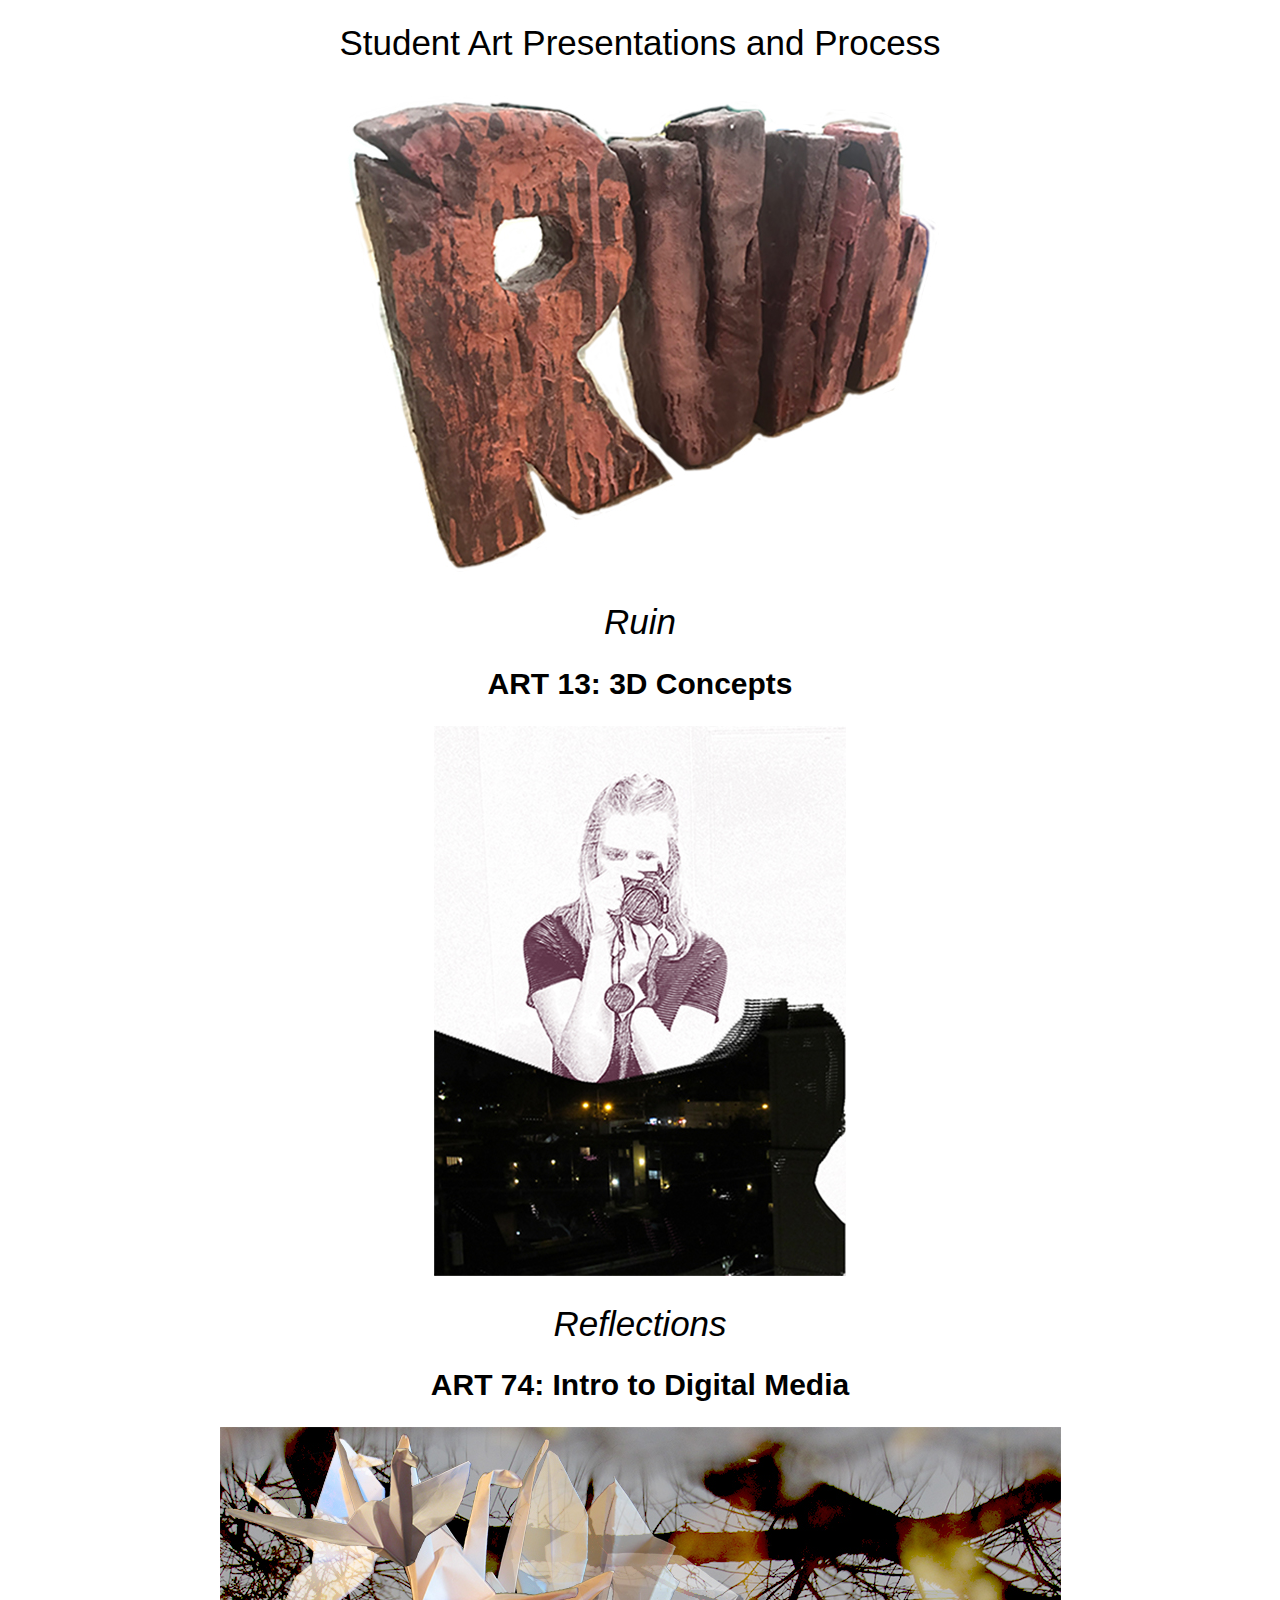
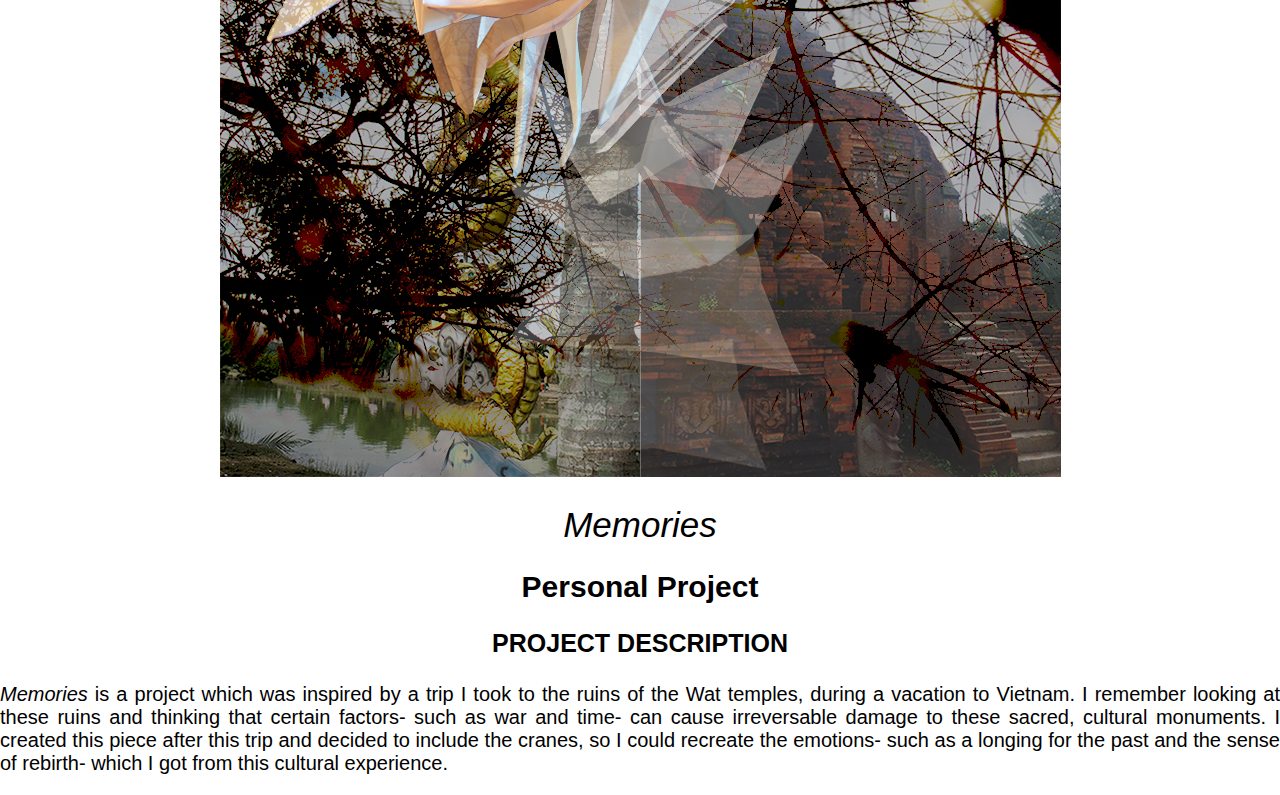
==== index.html @ a5b78435 "update" ====
<!DOCTYPE html><html>
<head>
<title>Index</title>
</head>
<link rel="stylesheet" type="text/css" href="styles.css">
<body>
<h1>Student Art Presentations and Process</h1>
<div>
<center><img src="ruin.jpg" alt="painted word sculpture" class="650px; 488px"></center></img>
</div>
<div>
<h1><i>Ruin</i></h1>
</div>
<h2>ART 13: 3D Concepts</h2>
<div>
<center><img src="photoshop.jpg" alt="girl in front of mirror with camara" class="412px; 550px"></center></img>
</div>
<div>
<h1><i>Reflections</i></h1>
<h2>ART 74: Intro to Digital Media</h2>
<center><img src="cranes.jpg" alt="image of paper cranes" class="841px; 650px"></center></img>
</div>
<div>
<h1><i>Memories</i></h1>
<h2>Personal Project</h2>
<h3>PROJECT DESCRIPTION</h3>
<p><i>Memories</i> is a project which was inspired by a trip I took to the ruins of the Wat temples, during a vacation to Vietnam.  I remember looking at these ruins and thinking that certain factors- such as war and time- can cause irreversable damage to these sacred, cultural monuments.  I created this piece after this trip and decided to include the cranes, so I could recreate the emotions- such as a longing for the past and the sense of rebirth- which I got from this cultural experience.</p>
</div>
</body>
</html>
---- styles.css ----
html, body {
  margin: 0;
  padding: 0;
}

h1 {
	font-weight: normal;
	font-style: normal;
	font-family: sans-serif;
	font-size: 35px;
	text-align: center;
}

h2 {
		font-weight: bold;
		font-style: normal;
		font-family: sans-serif;
		font-size: 30px;
		text-align: center;
}

h3 {
	font-weight: bold;
	font-style: normal;
	font-family: sans-serif;
	font-size: 25px;
	text-align: center;
}

p {
	font-weight: normal;
	font-style: normal;
	font-family: sans-serif;
	font-size: 20px;
	text-align: justify;
}
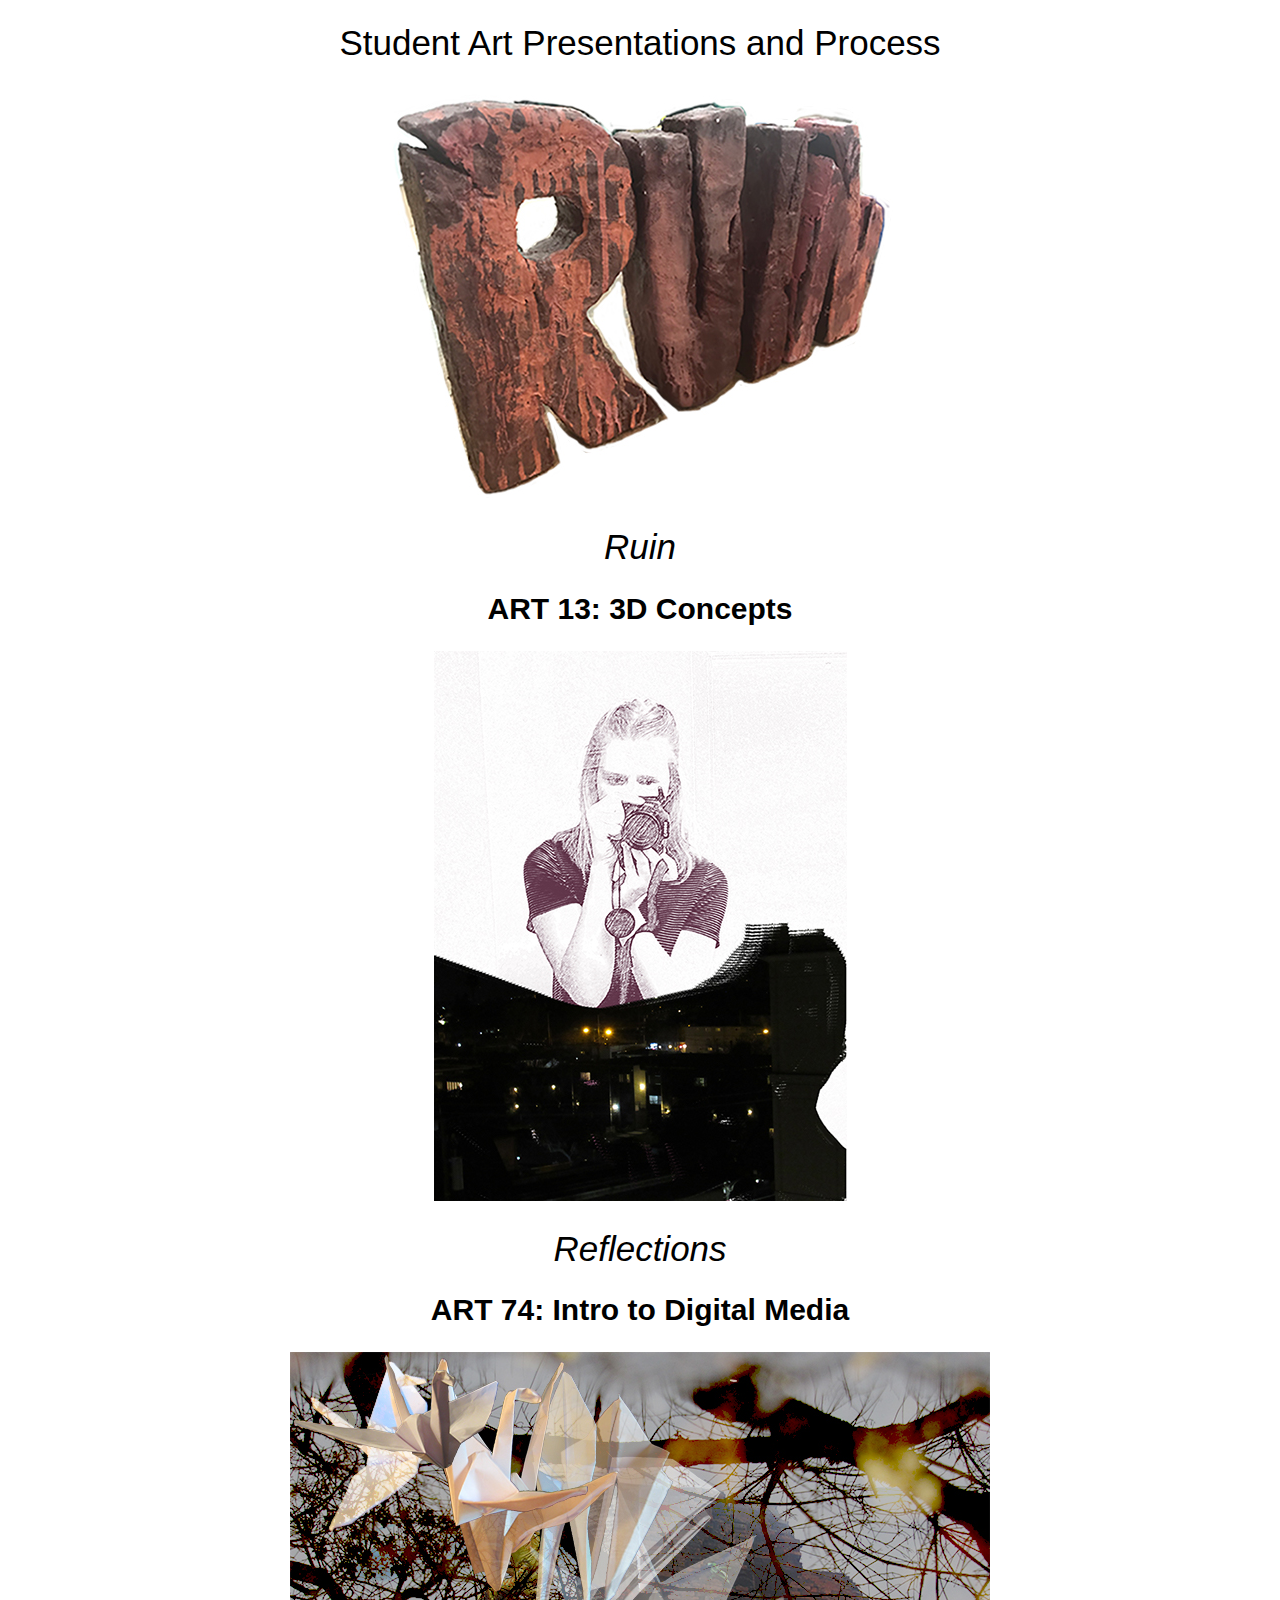
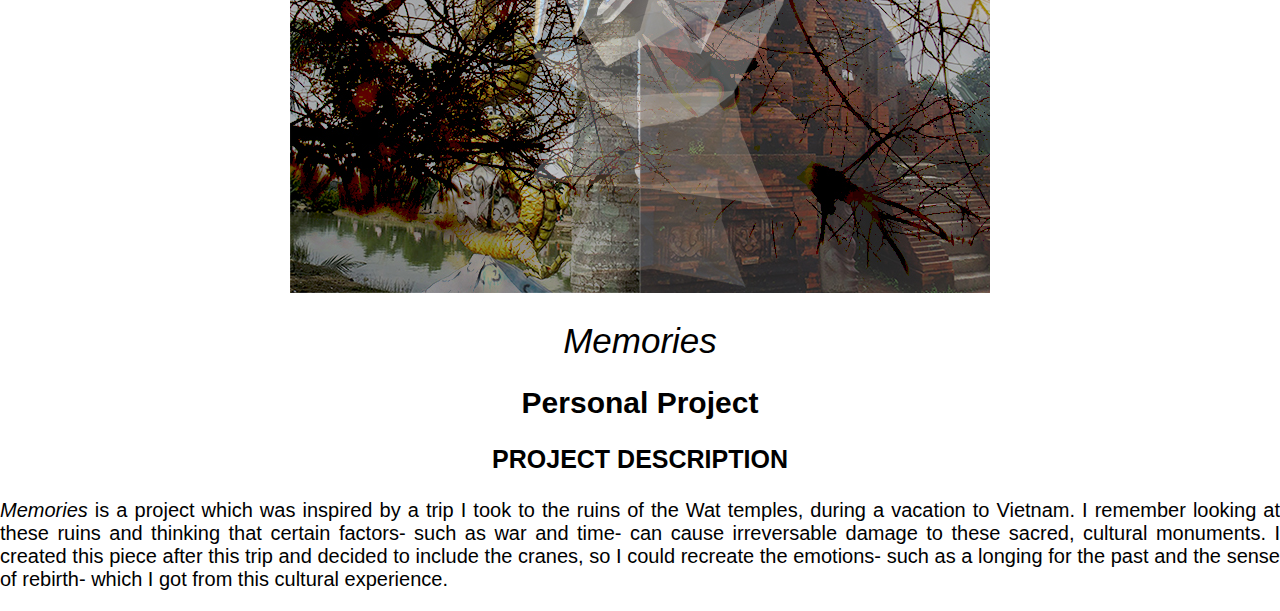
==== commit ec08eaa7: "image size changes" ====
--- a/index.html
+++ b/index.html
@@ -6,19 +6,19 @@
 <body>
 <h1>Student Art Presentations and Process</h1>
 <div>
-<center><img src="ruin.jpg" alt="painted word sculpture" class="650px; 488px"></center></img>
+<center><img src="ruin.jpg" alt="painted word sculpture" class="550px; 413px"></center></img>
 </div>
 <div>
 <h1><i>Ruin</i></h1>
 </div>
 <h2>ART 13: 3D Concepts</h2>
 <div>
-<center><img src="photoshop.jpg" alt="girl in front of mirror with camara" class="412px; 550px"></center></img>
+<center><img src="photoshop.jpg" alt="girl in front of mirror with camara" class="413px; 550px"></center></img>
 </div>
 <div>
 <h1><i>Reflections</i></h1>
 <h2>ART 74: Intro to Digital Media</h2>
-<center><img src="cranes.jpg" alt="image of paper cranes" class="841px; 650px"></center></img>
+<center><img src="cranes.jpg" alt="image of paper cranes" class="700px; 541px"></center></img>
 </div>
 <div>
 <h1><i>Memories</i></h1>
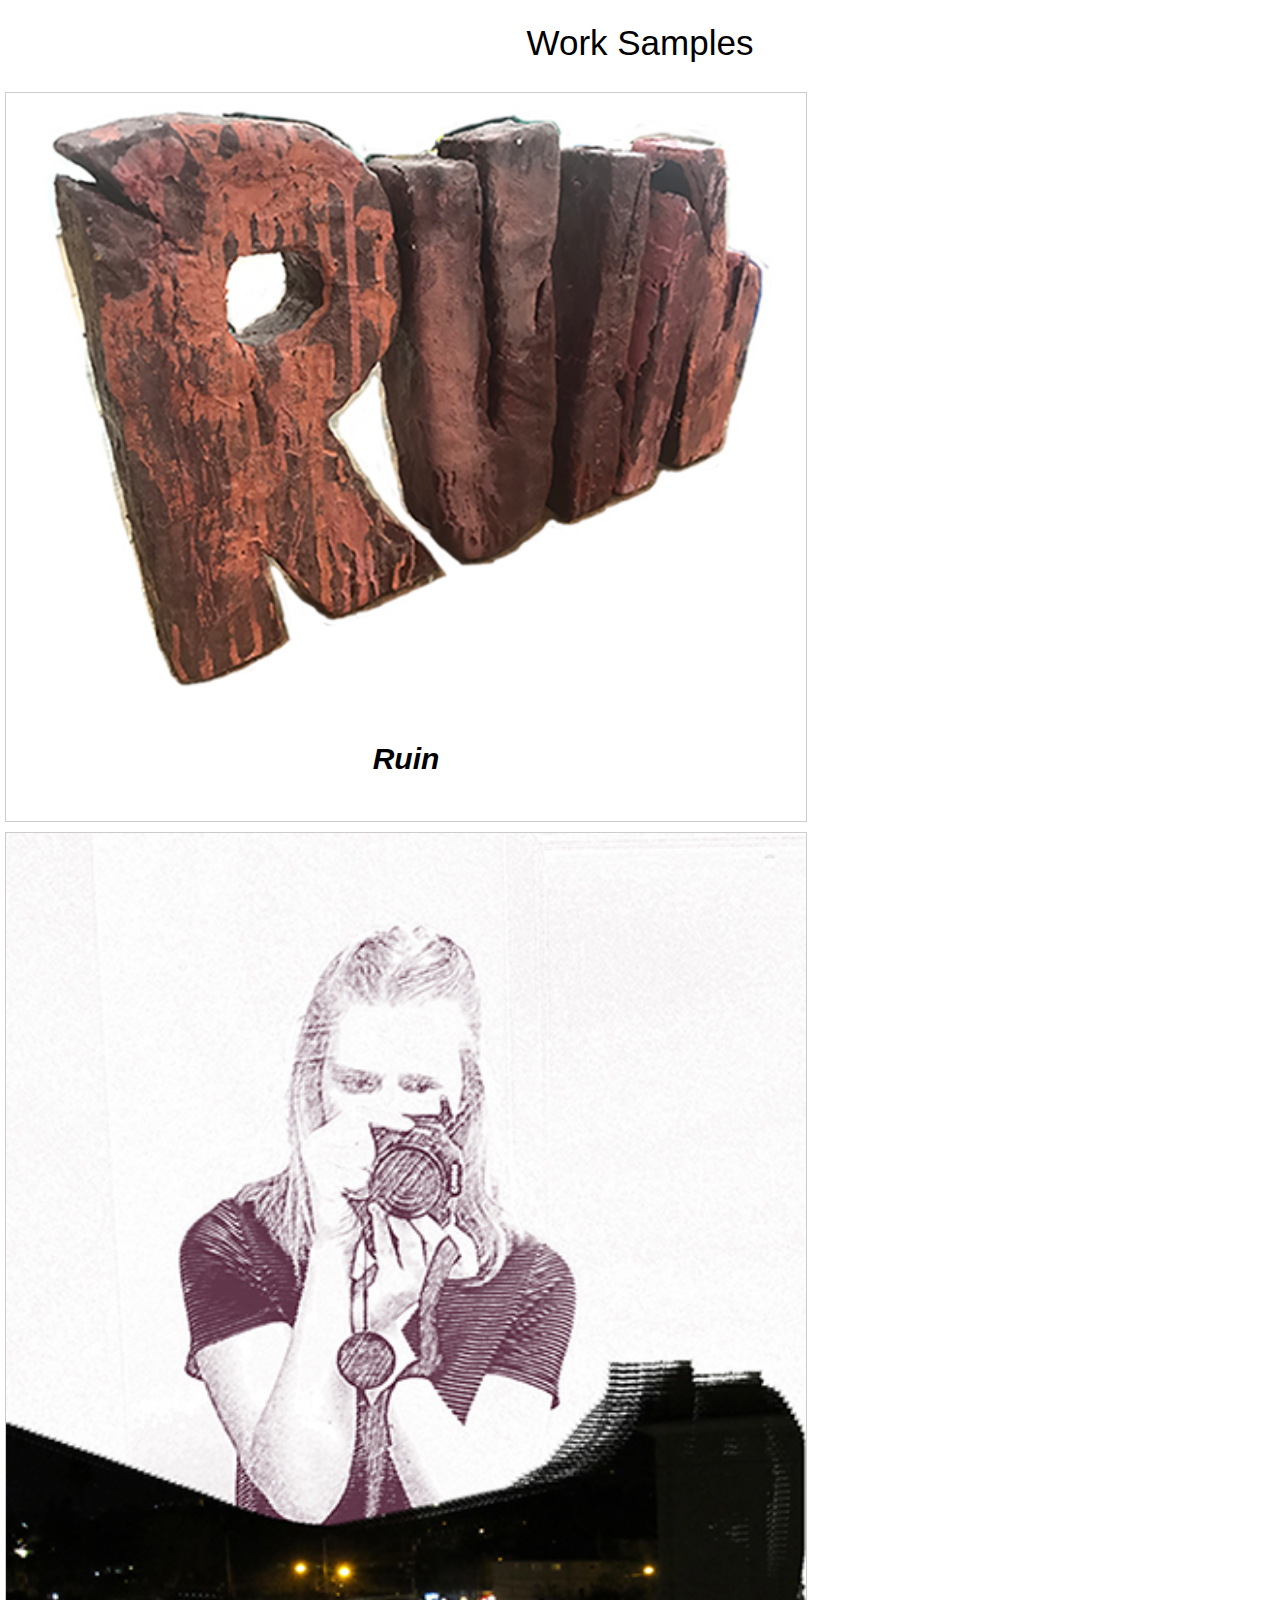
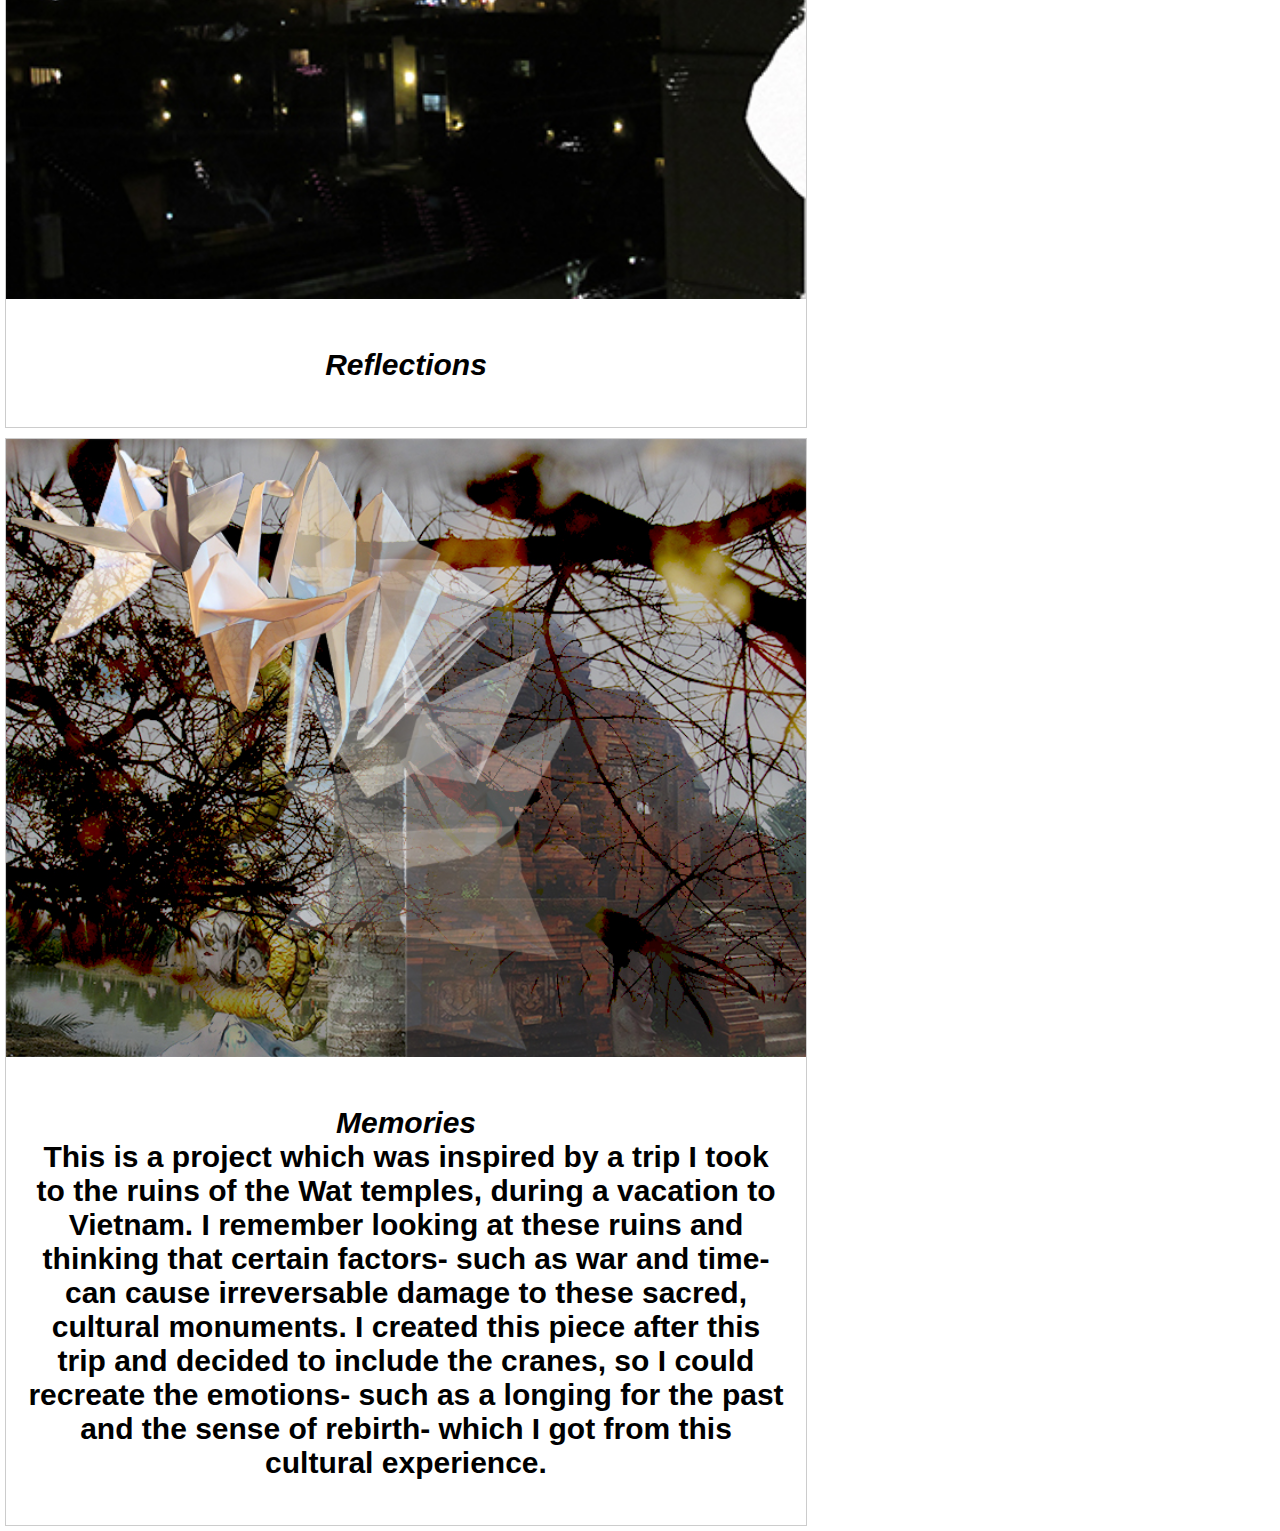
==== commit b25f4d82: "website update" ====
--- a/index.html
+++ b/index.html
@@ -4,27 +4,24 @@
 </head>
 <link rel="stylesheet" type="text/css" href="styles.css">
 <body>
-<h1>Student Art Presentations and Process</h1>
-<div>
-<center><img src="ruin.jpg" alt="painted word sculpture" class="550px; 413px"></center></img>
+<h1>Work Samples</h1>
+<div class="gallery">
+<a target="_blank" href="ruin.jpg">
+<img src="ruin.jpg" alt="painted word sculpture" width="550px" height="413px"></img>
+</a>
+<div class="desc"><h2><i>Ruin</i></h2></div>
 </div>
-<div>
-<h1><i>Ruin</i></h1>
+<div class="gallery">
+<a target="_blank" href="photoshop.jpg">
+<img src="photoshop.jpg" alt="girl in front of mirror with camara" width="413px" height="550px"></img>
+</a>
+<div class="desc"><h2><i>Reflections</i></h2></div>
 </div>
-<h2>ART 13: 3D Concepts</h2>
-<div>
-<center><img src="photoshop.jpg" alt="girl in front of mirror with camara" class="413px; 550px"></center></img>
-</div>
-<div>
-<h1><i>Reflections</i></h1>
-<h2>ART 74: Intro to Digital Media</h2>
-<center><img src="cranes.jpg" alt="image of paper cranes" class="700px; 541px"></center></img>
-</div>
-<div>
-<h1><i>Memories</i></h1>
-<h2>Personal Project</h2>
-<h3>PROJECT DESCRIPTION</h3>
-<p><i>Memories</i> is a project which was inspired by a trip I took to the ruins of the Wat temples, during a vacation to Vietnam.  I remember looking at these ruins and thinking that certain factors- such as war and time- can cause irreversable damage to these sacred, cultural monuments.  I created this piece after this trip and decided to include the cranes, so I could recreate the emotions- such as a longing for the past and the sense of rebirth- which I got from this cultural experience.</p>
+<div class="gallery">
+<a target="_blank" href="cranes.jpg">
+<img src="cranes.jpg" alt="image of paper cranes" width="700px" height="541px"></img>
+</a>
+<div class="desc"><h2><i>Memories</i><div>This is a project which was inspired by a trip I took to the ruins of the Wat temples, during a vacation to Vietnam.  I remember looking at these ruins and thinking that certain factors- such as war and time- can cause irreversable damage to these sacred, cultural monuments.  I created this piece after this trip and decided to include the cranes, so I could recreate the emotions- such as a longing for the past and the sense of rebirth- which I got from this cultural experience.</h2></div>
 </div>
 </body>
 </html>
--- a/styles.css
+++ b/styles.css
@@ -2,6 +2,28 @@
   margin: 0;
   padding: 0;
 }
+div.gallery {
+  margin: 5px;
+  border: 1px solid #ccc;
+  float: left;
+  width: 800px;
+  background-color: white;
+}
+
+div.gallery:hover{
+    border: 10px auto;
+}
+
+div.gallery img{
+  width: 100%;
+  height: auto;
+}
+
+div.desc{
+  padding: 20px;
+  text-align: center;
+  fill: white;
+  }
 
 h1 {
 	font-weight: normal;
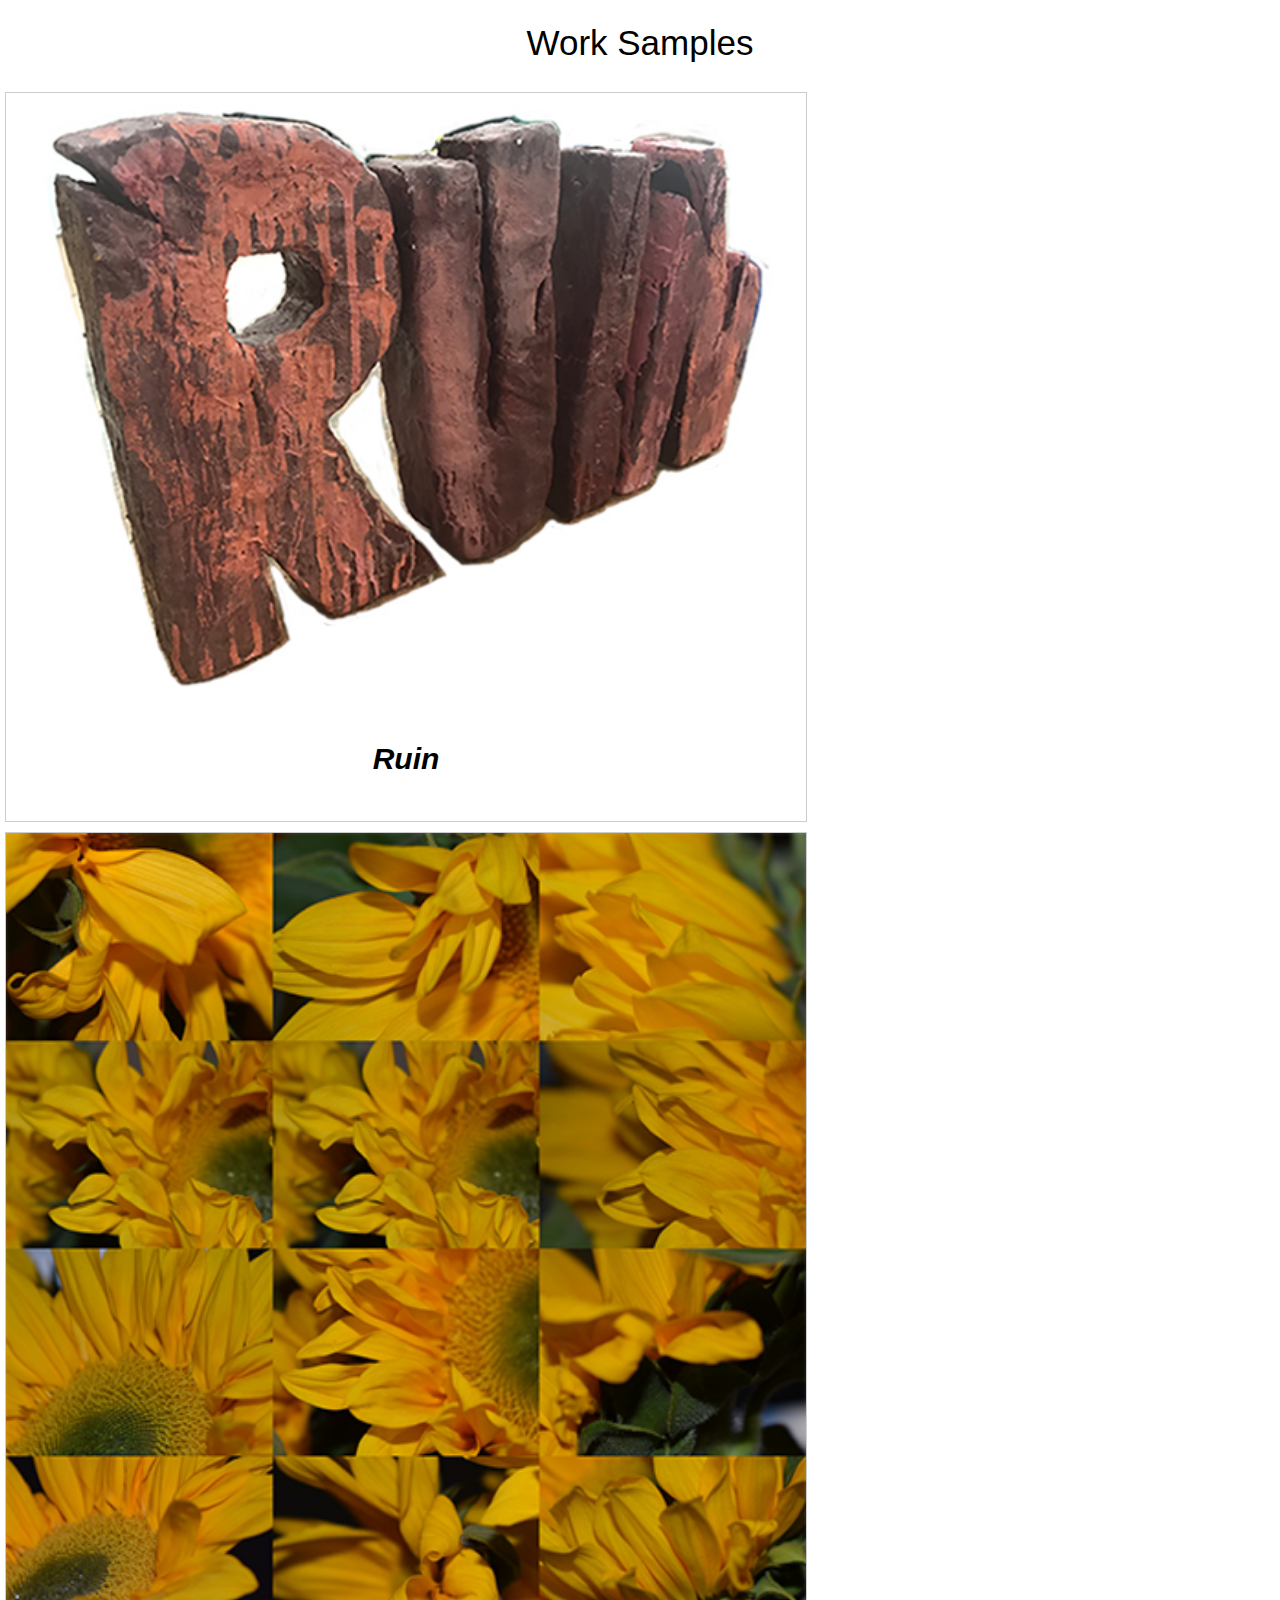
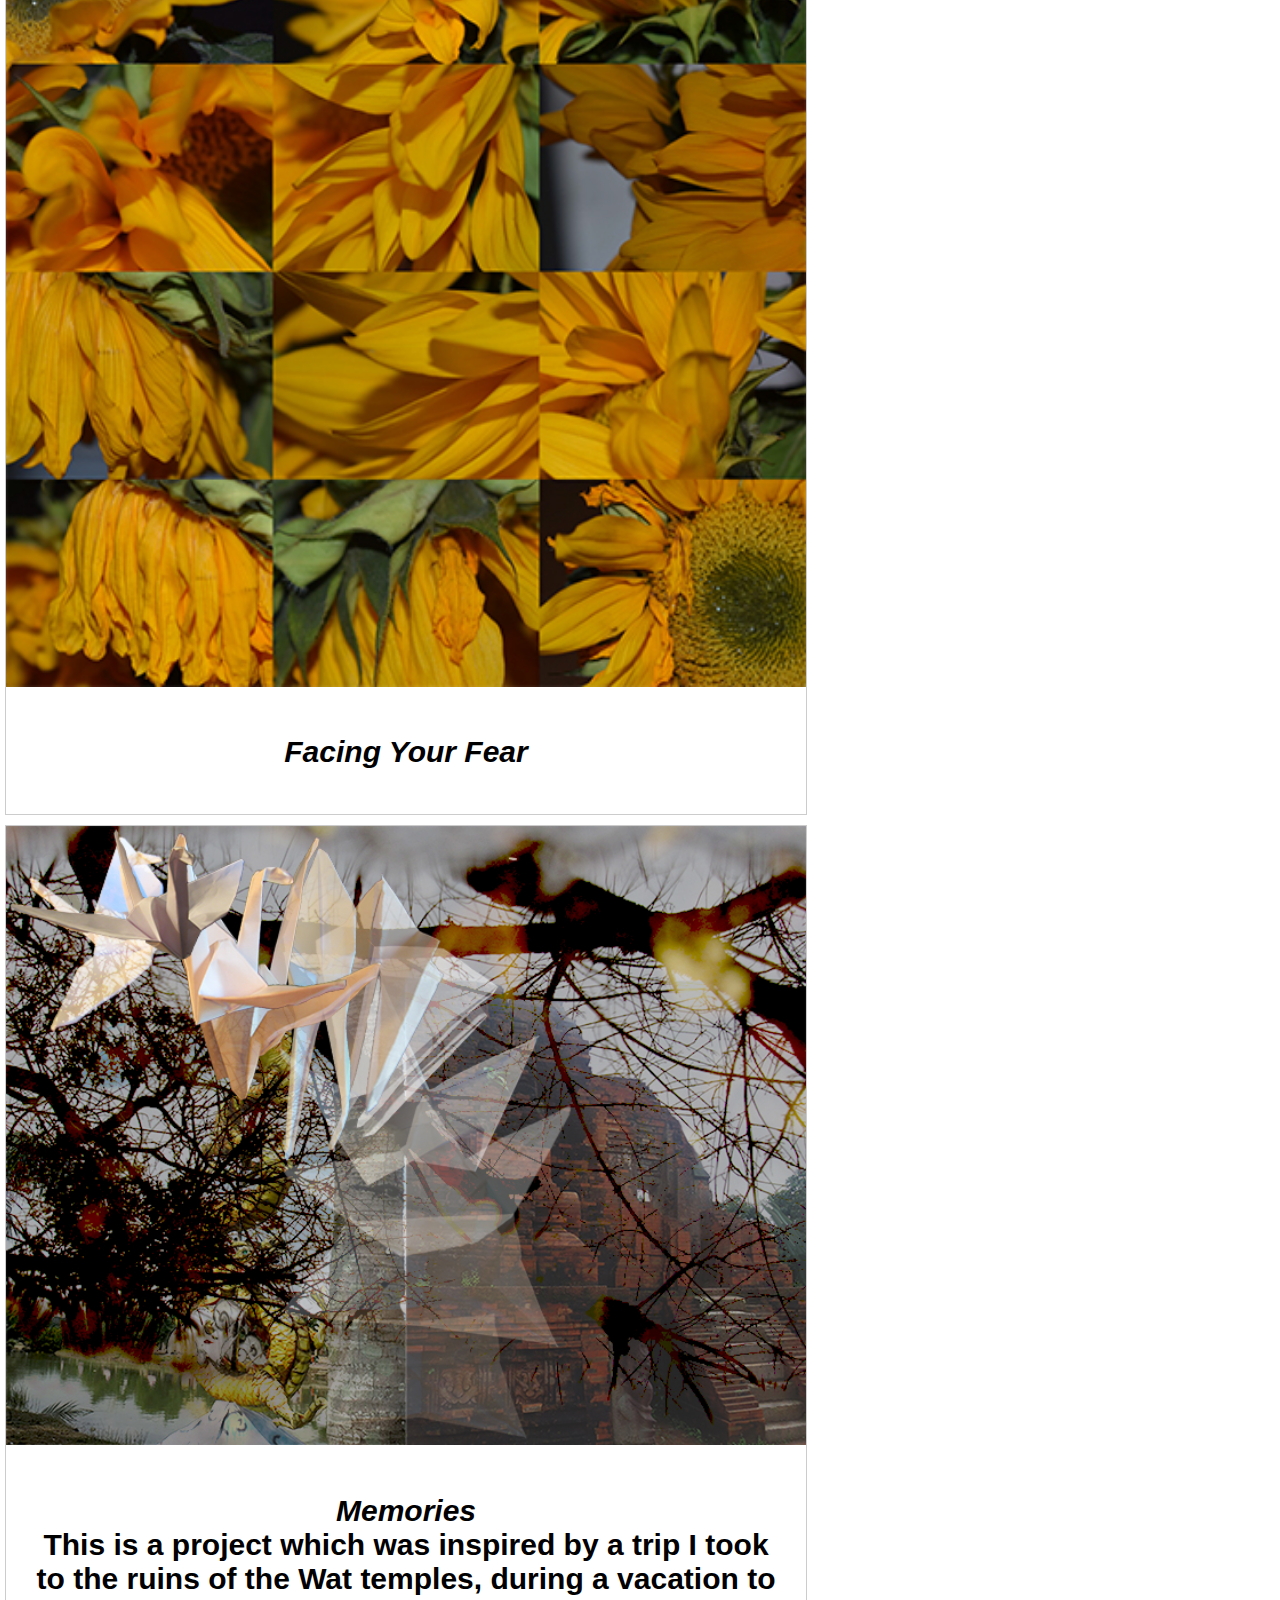
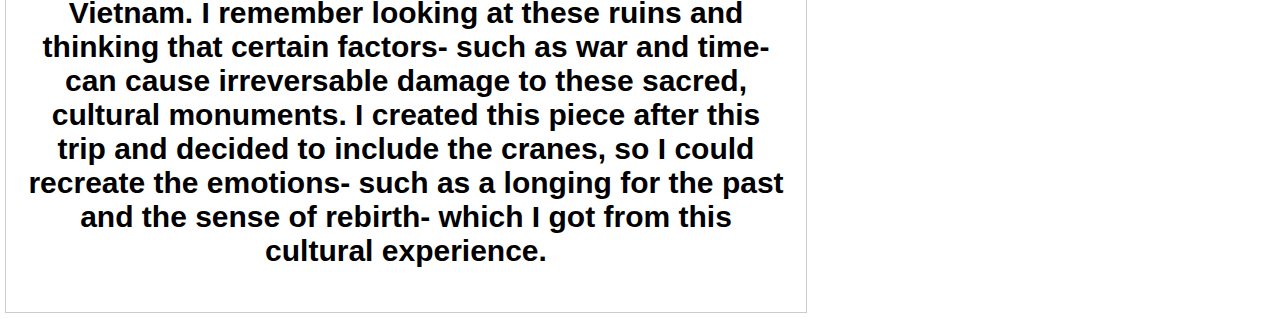
==== commit 774c24cc: "index update" ====
--- a/index.html
+++ b/index.html
@@ -1,6 +1,6 @@
 <!DOCTYPE html><html>
 <head>
-<title>Index</title>
+<title>ART 103 ASSIGNMENT</title>
 </head>
 <link rel="stylesheet" type="text/css" href="styles.css">
 <body>
@@ -12,10 +12,10 @@
 <div class="desc"><h2><i>Ruin</i></h2></div>
 </div>
 <div class="gallery">
-<a target="_blank" href="photoshop.jpg">
-<img src="photoshop.jpg" alt="girl in front of mirror with camara" width="413px" height="550px"></img>
+<a target="_blank" href="fear.jpg">
+<img src="fear.jpg" alt="girl in front of mirror with camara" width="436px" height="792px"></img>
 </a>
-<div class="desc"><h2><i>Reflections</i></h2></div>
+<div class="desc"><h2><i>Facing Your Fear</i></h2></div>
 </div>
 <div class="gallery">
 <a target="_blank" href="cranes.jpg">
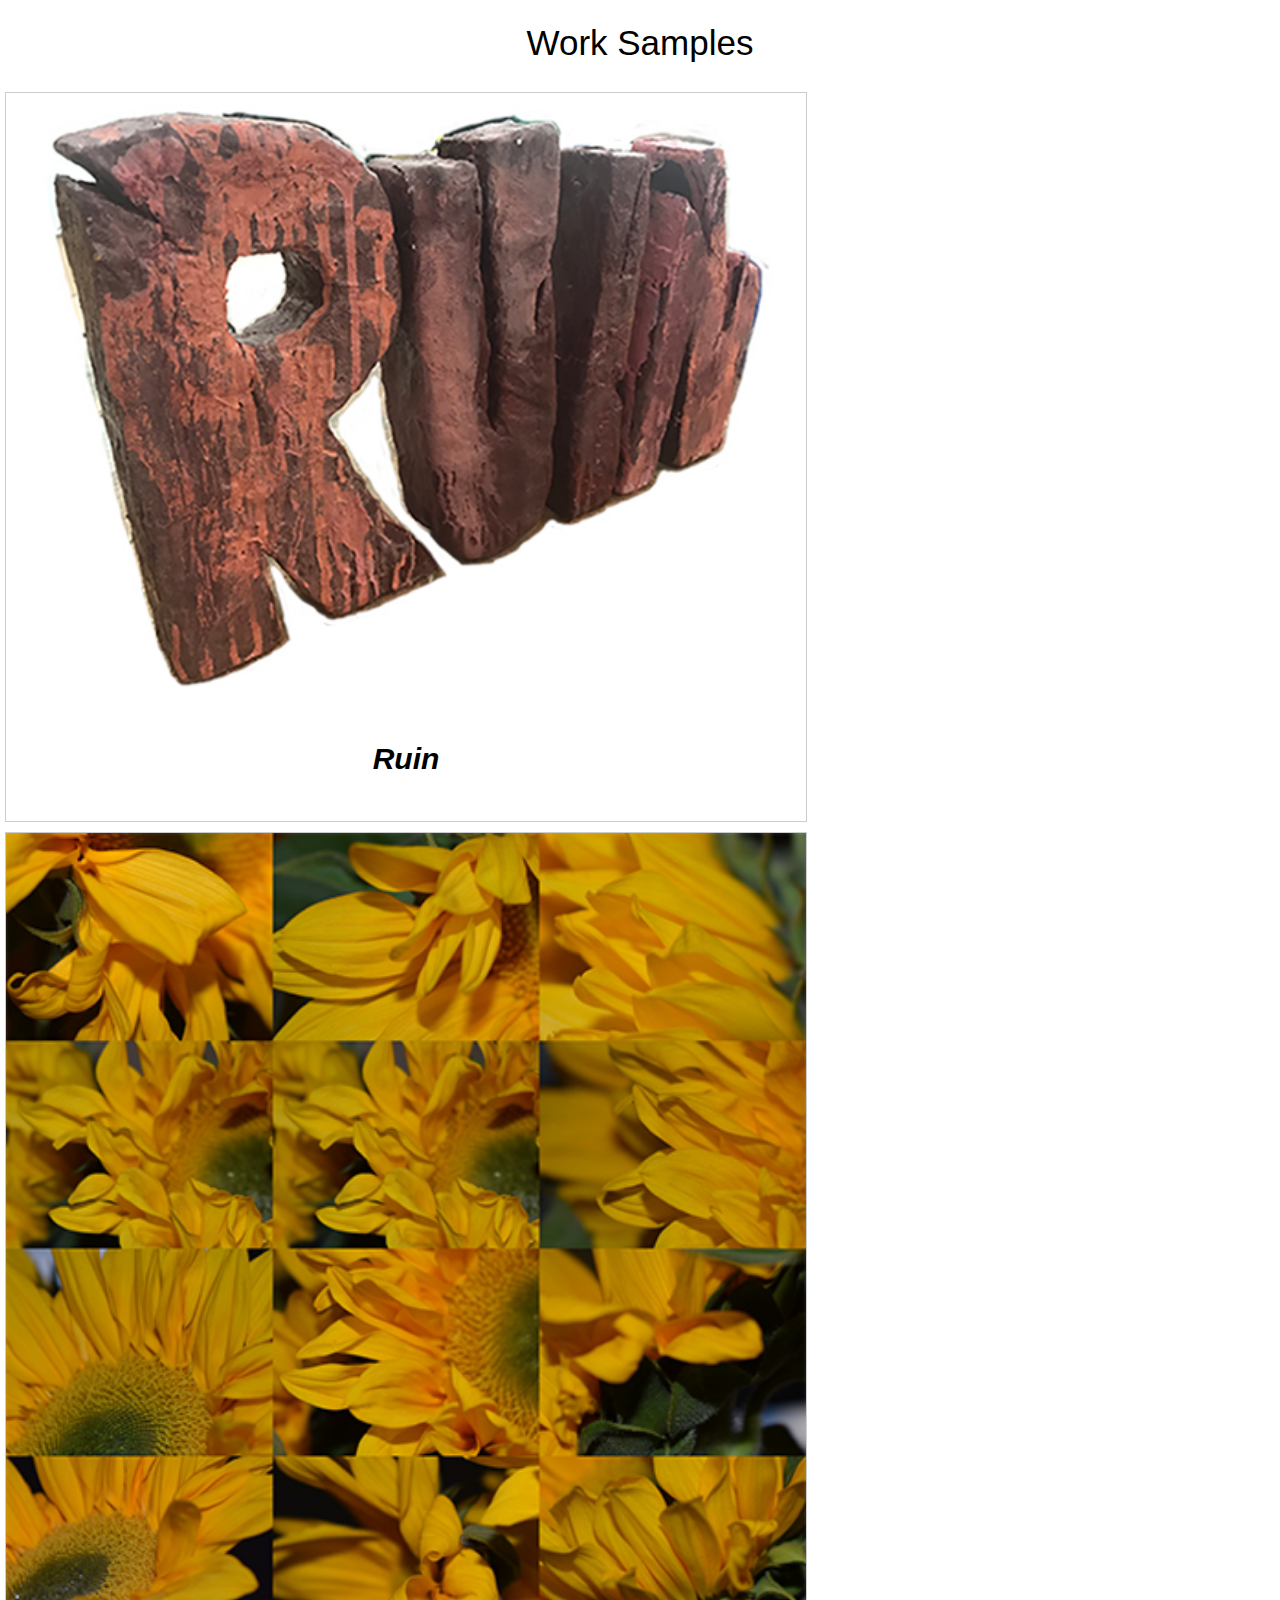
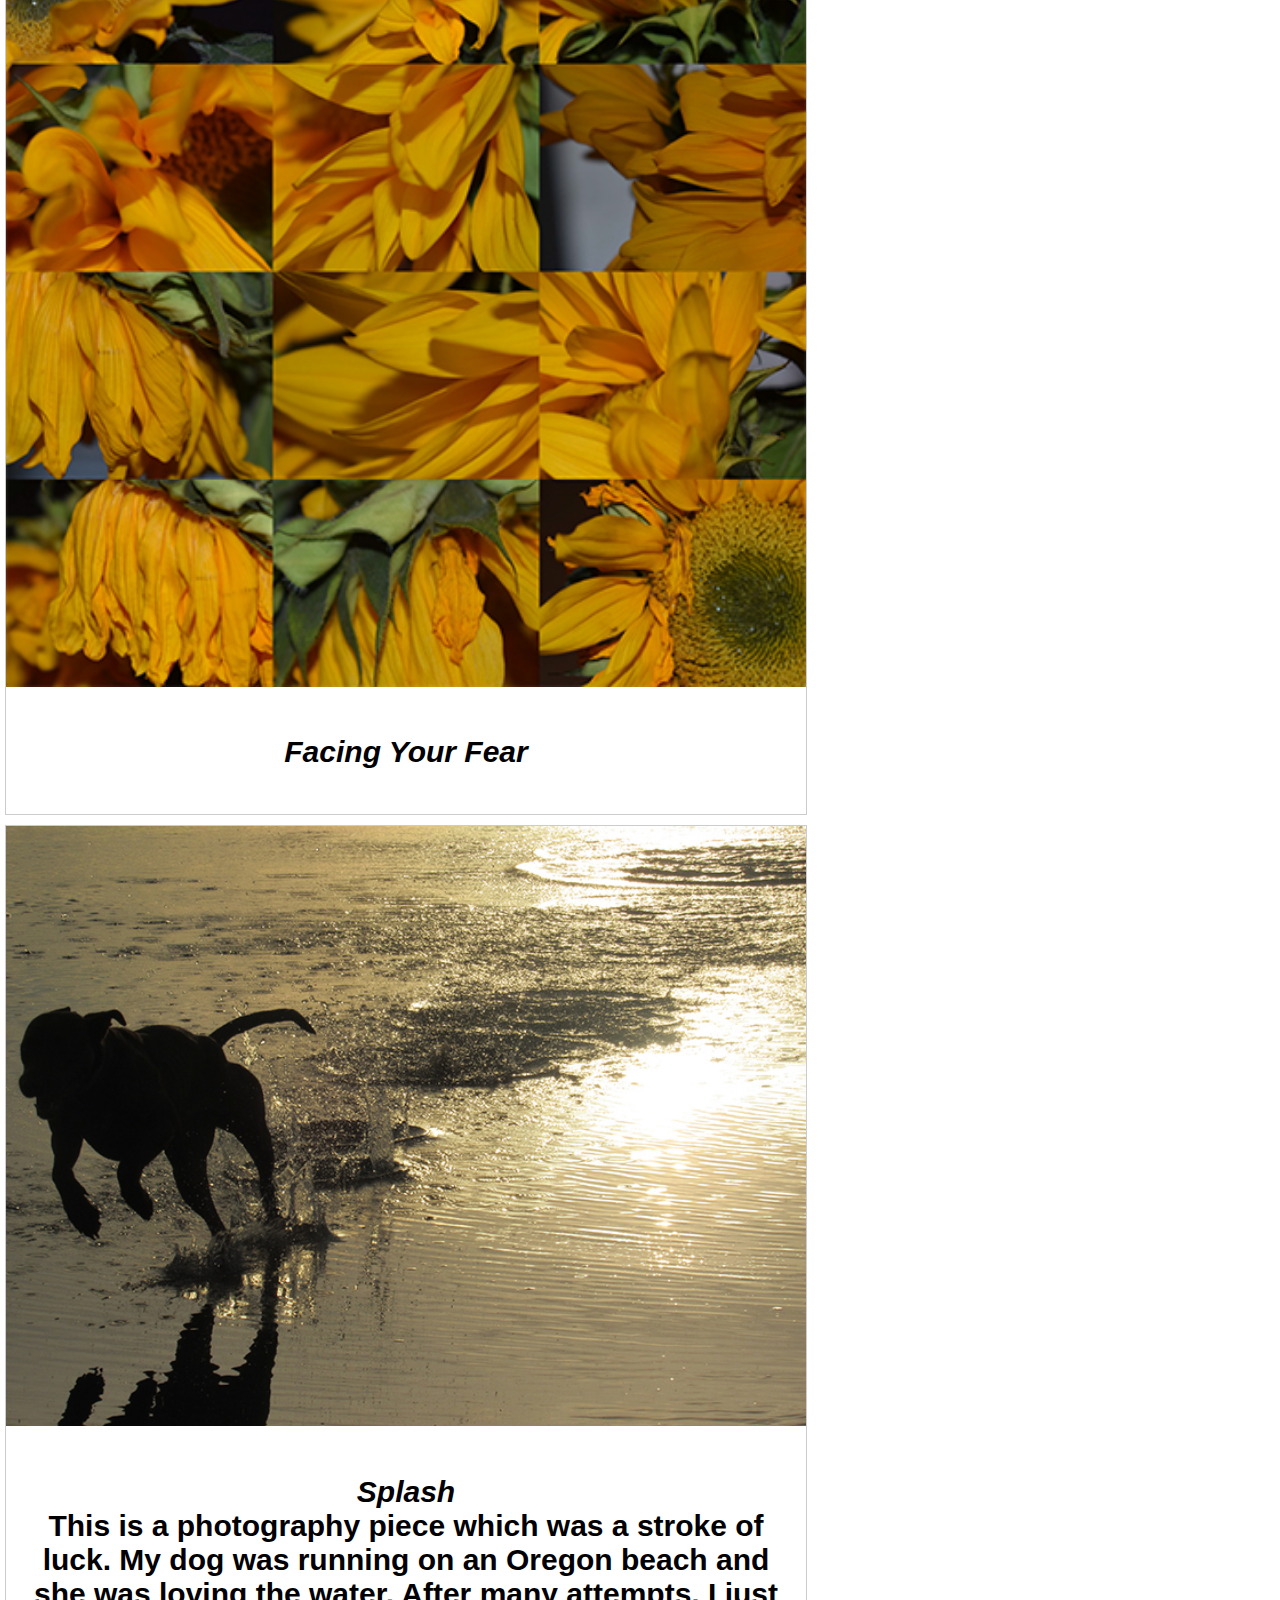
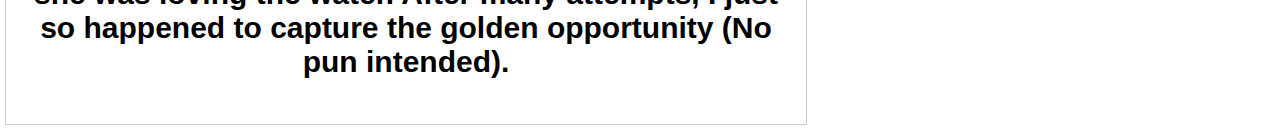
==== commit 7796021b: "new image" ====
--- a/index.html
+++ b/index.html
@@ -18,10 +18,10 @@
 <div class="desc"><h2><i>Facing Your Fear</i></h2></div>
 </div>
 <div class="gallery">
-<a target="_blank" href="cranes.jpg">
-<img src="cranes.jpg" alt="image of paper cranes" width="700px" height="541px"></img>
+<a target="_blank" href="amber.jpg">
+<img src="amber.jpg" alt="dog running on beach" width="700px" height="525px"></img>
 </a>
-<div class="desc"><h2><i>Memories</i><div>This is a project which was inspired by a trip I took to the ruins of the Wat temples, during a vacation to Vietnam.  I remember looking at these ruins and thinking that certain factors- such as war and time- can cause irreversable damage to these sacred, cultural monuments.  I created this piece after this trip and decided to include the cranes, so I could recreate the emotions- such as a longing for the past and the sense of rebirth- which I got from this cultural experience.</h2></div>
+<div class="desc"><h2><i>Splash</i><div>This is a photography piece which was a stroke of luck.  My dog was running on an Oregon beach and she was loving the water.  After many attempts, I just so happened to capture the golden opportunity (No pun intended).</h2></div>
 </div>
 </body>
 </html>
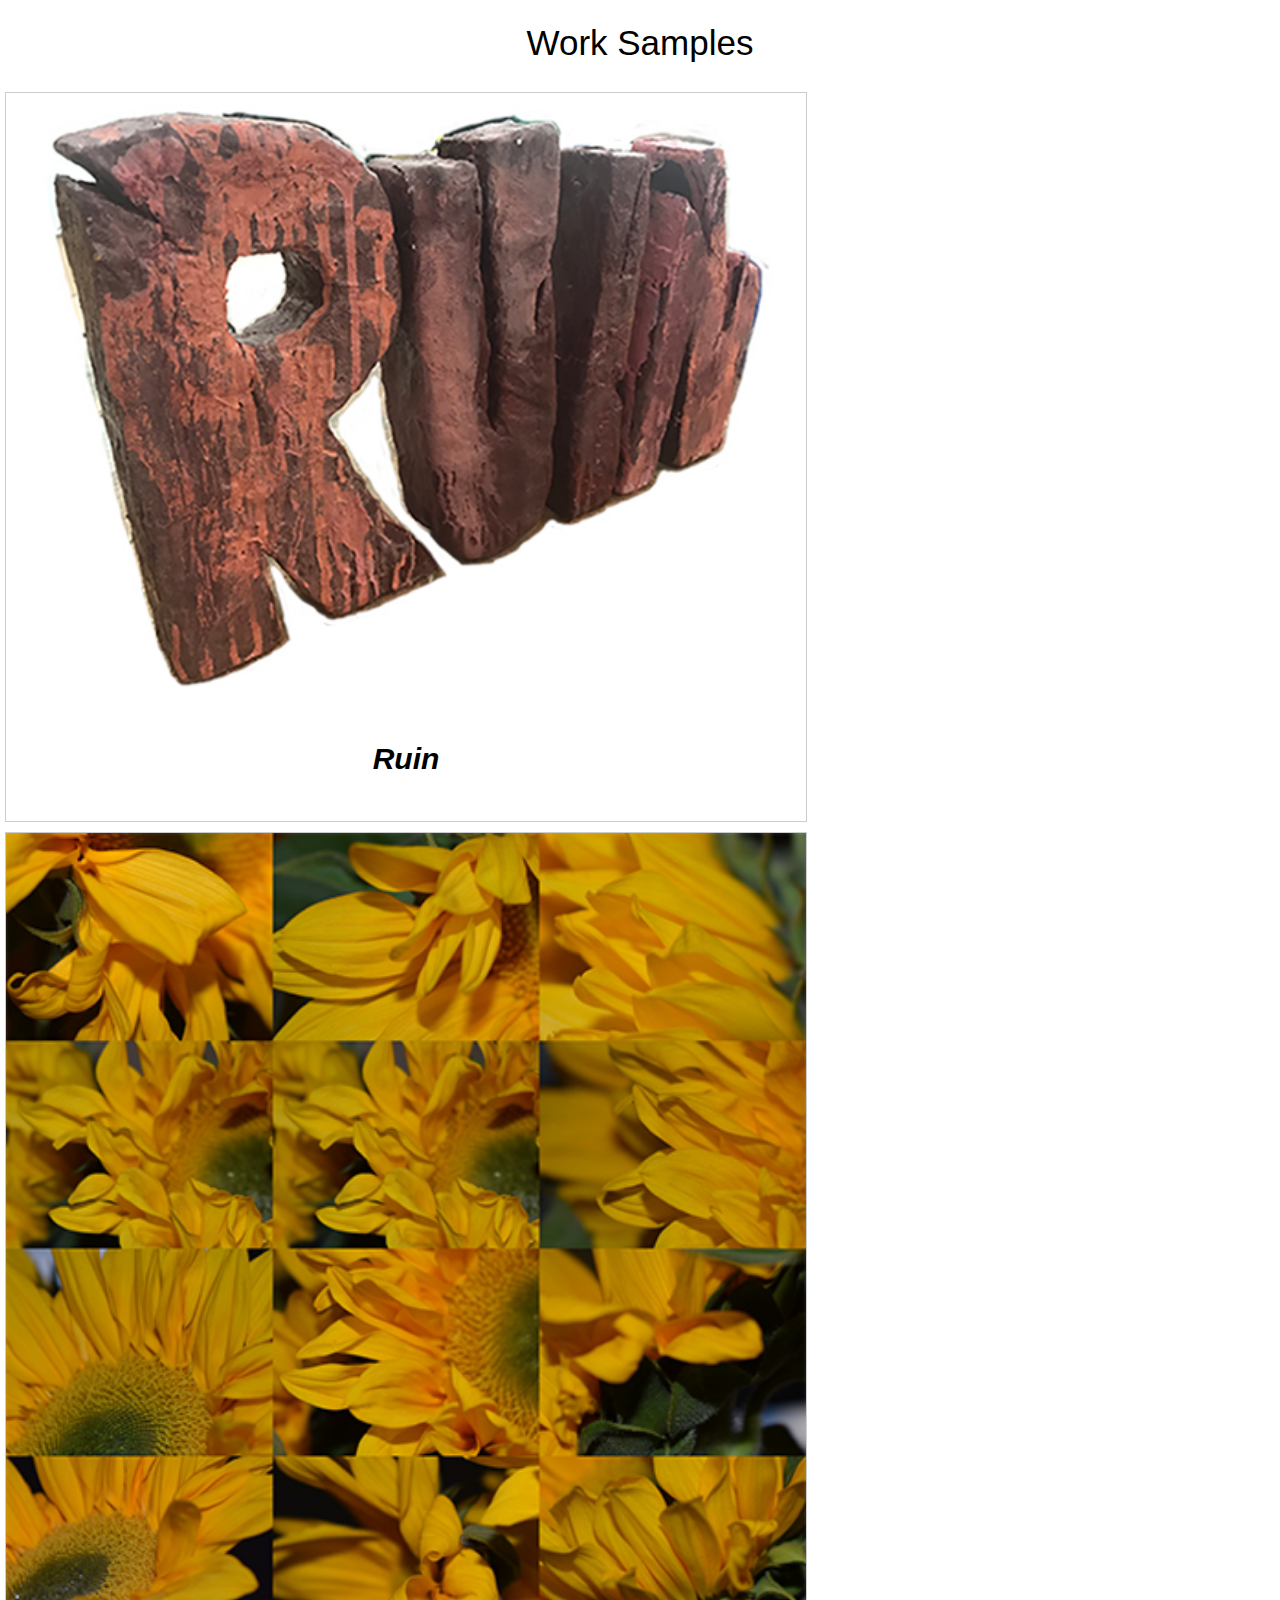
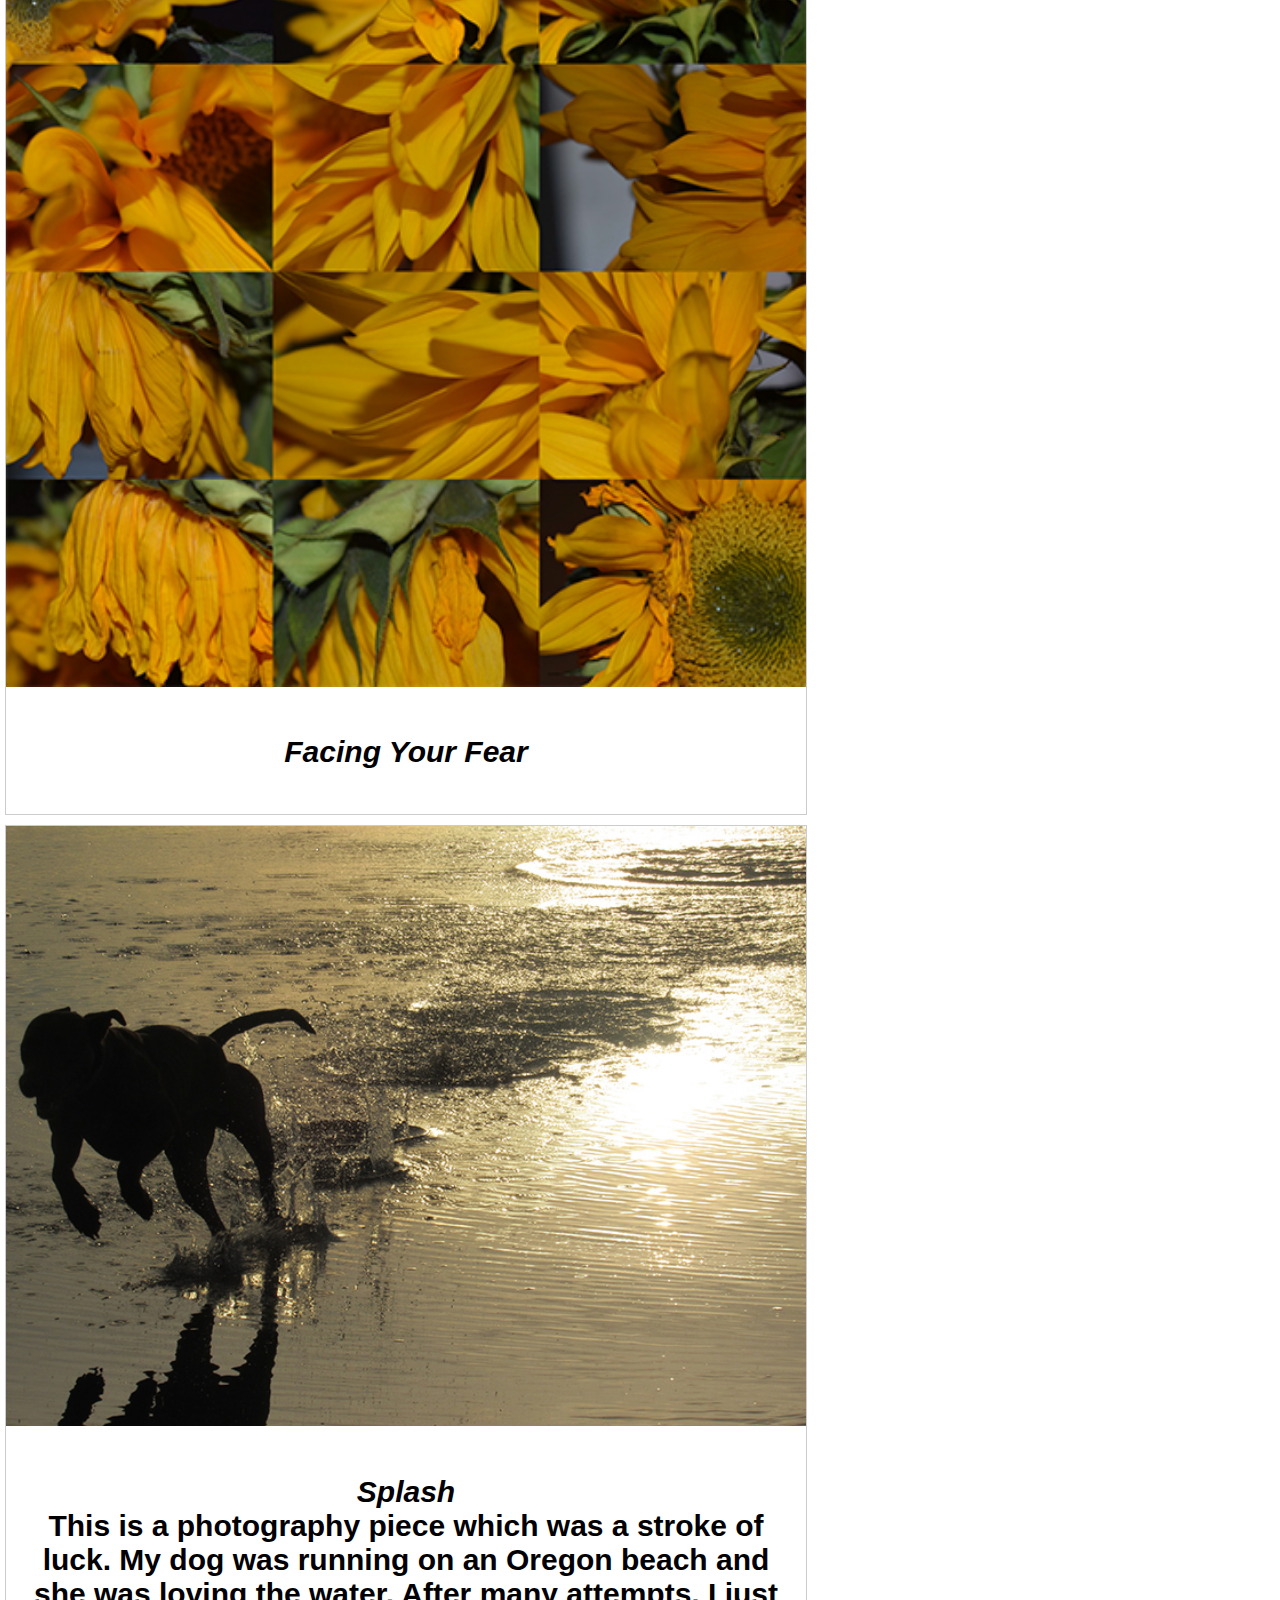
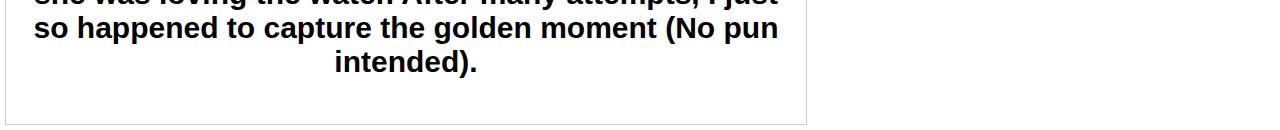
==== commit 8421e599: "update" ====
--- a/index.html
+++ b/index.html
@@ -21,7 +21,7 @@
 <a target="_blank" href="amber.jpg">
 <img src="amber.jpg" alt="dog running on beach" width="700px" height="525px"></img>
 </a>
-<div class="desc"><h2><i>Splash</i><div>This is a photography piece which was a stroke of luck.  My dog was running on an Oregon beach and she was loving the water.  After many attempts, I just so happened to capture the golden opportunity (No pun intended).</h2></div>
+<div class="desc"><h2><i>Splash</i><div>This is a photography piece which was a stroke of luck.  My dog was running on an Oregon beach and she was loving the water.  After many attempts, I just so happened to capture the golden moment (No pun intended).</h2></div>
 </div>
 </body>
 </html>
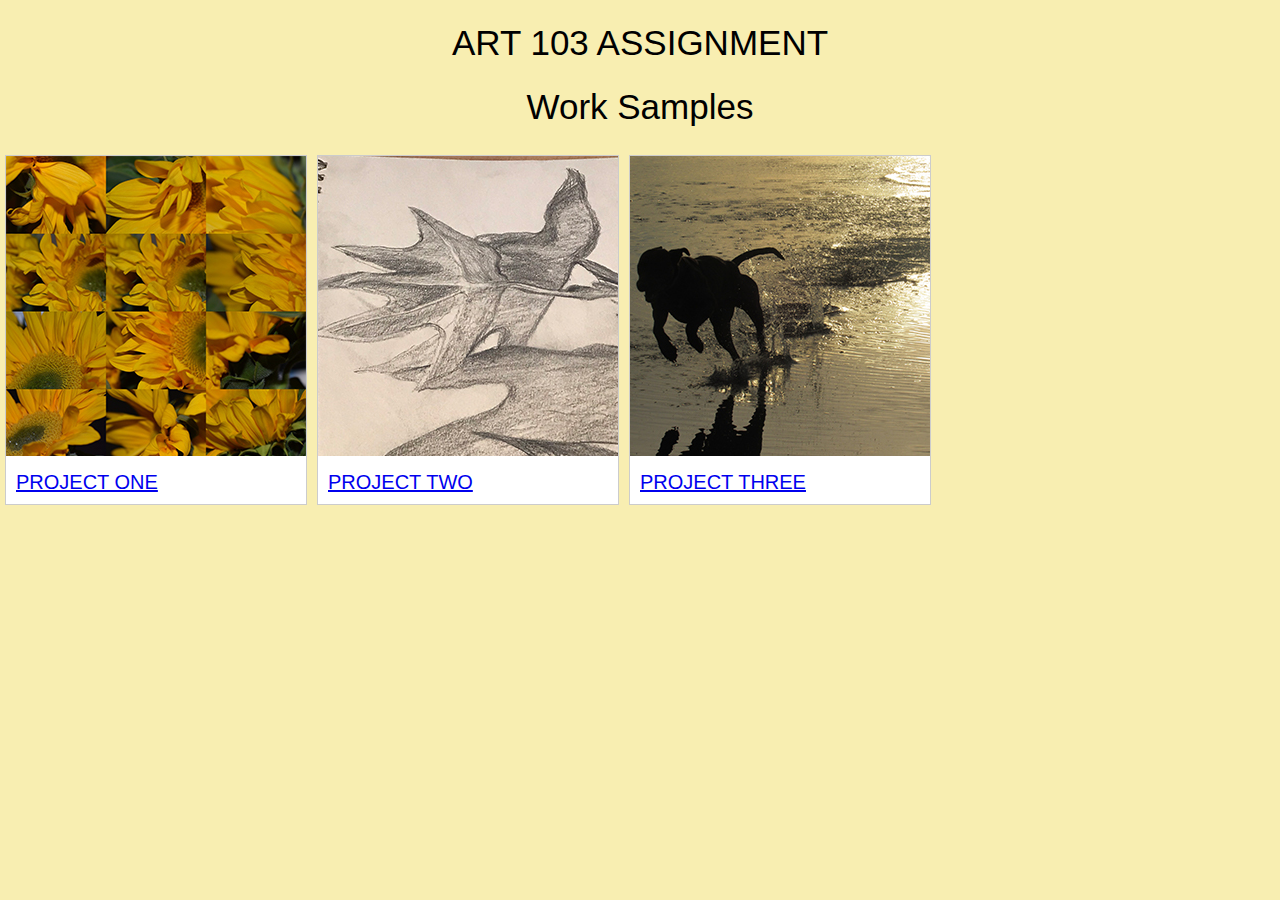
==== commit da1706b6: "changes" ====
--- a/index.html
+++ b/index.html
@@ -4,24 +4,24 @@
 </head>
 <link rel="stylesheet" type="text/css" href="styles.css">
 <body>
-<h1>Work Samples</h1>
+<h1><center>ART 103 ASSIGNMENT</center></h1>
+<h1><center>Work Samples</center></h1>
 <div class="gallery">
-<a target="_blank" href="ruin.jpg">
-<img src="ruin.jpg" alt="painted word sculpture" width="550px" height="413px"></img>
+<a target="_blank" href="tile1-project1.jpg">
+<img src="tile1-project1.jpg" alt="sunflower pictures" width="300px" height="300px"></img>
 </a>
-<div class="desc"><h2><i>Ruin</i></h2></div>
+<div class="desc"><a href="first-project.html">PROJECT ONE</a></div>
 </div>
 <div class="gallery">
-<a target="_blank" href="fear.jpg">
-<img src="fear.jpg" alt="girl in front of mirror with camara" width="436px" height="792px"></img>
+<a target="_blank" href="tile2-project2.jpg">
+<img src="tile2-project2.jpg" alt="leaf drawing" width="300px" height="300px"></img>
 </a>
-<div class="desc"><h2><i>Facing Your Fear</i></h2></div>
+<div class="desc"><a href="second-project.html">PROJECT TWO</a></div>
 </div>
 <div class="gallery">
-<a target="_blank" href="amber.jpg">
-<img src="amber.jpg" alt="dog running on beach" width="700px" height="525px"></img>
+<a target="_blank" href="tile3-project3.jpg">
+<img src="tile3-project3.jpg" alt="dog running on beach" width="300px" height="300px"></img>
 </a>
-<div class="desc"><h2><i>Splash</i><div>This is a photography piece which was a stroke of luck.  My dog was running on an Oregon beach and she was loving the water.  After many attempts, I just so happened to capture the golden moment (No pun intended).</h2></div>
-</div>
+<div class="desc"><a href="third-project.html">PROJECT THREE</a></div>
 </body>
 </html>
--- a/styles.css
+++ b/styles.css
@@ -1,13 +1,14 @@
 html, body {
   margin: 0;
   padding: 0;
+  background-color: rgb(248, 238, 177);
 }
 div.gallery {
   margin: 5px;
   border: 1px solid #ccc;
   float: left;
-  width: 800px;
-  background-color: white;
+  width: 300px;
+  background-color: rgb(255, 255, 255);
 }
 
 div.gallery:hover{
@@ -15,14 +16,14 @@
 }
 
 div.gallery img{
-  width: 100%;
-  height: auto;
+  width: 300px;
+  height: 300px;
 }
 
 div.desc{
-  padding: 20px;
-  text-align: center;
-  fill: white;
+  padding: 10px;
+  text-align: left;
+  fill: rgb(100, 100, 100);
   }
 
 h1 {
@@ -30,22 +31,21 @@
 	font-style: normal;
 	font-family: sans-serif;
 	font-size: 35px;
-	text-align: center;
 }
 
-h2 {
-		font-weight: bold;
-		font-style: normal;
-		font-family: sans-serif;
-		font-size: 30px;
-		text-align: center;
+h2{
+  font-weight: normal;
+  font-style: normal;
+  font-family: sans-serif;
+  font-size: 30px;
+  color: rgb(0, 0, 0);
 }
 
-h3 {
-	font-weight: bold;
-	font-style: normal;
+a {
+  font-style: normal;
+  font-weight: normal;
 	font-family: sans-serif;
-	font-size: 25px;
+	font-size: 30px;
 	text-align: center;
 }
 
@@ -53,6 +53,12 @@
 	font-weight: normal;
 	font-style: normal;
 	font-family: sans-serif;
-	font-size: 20px;
+	font-size: 25px;
 	text-align: justify;
 }
+a {
+  font-style: normal;
+  font-weight: normal;
+  font-family: sans-serif;
+  font-size: 20px;
+}
